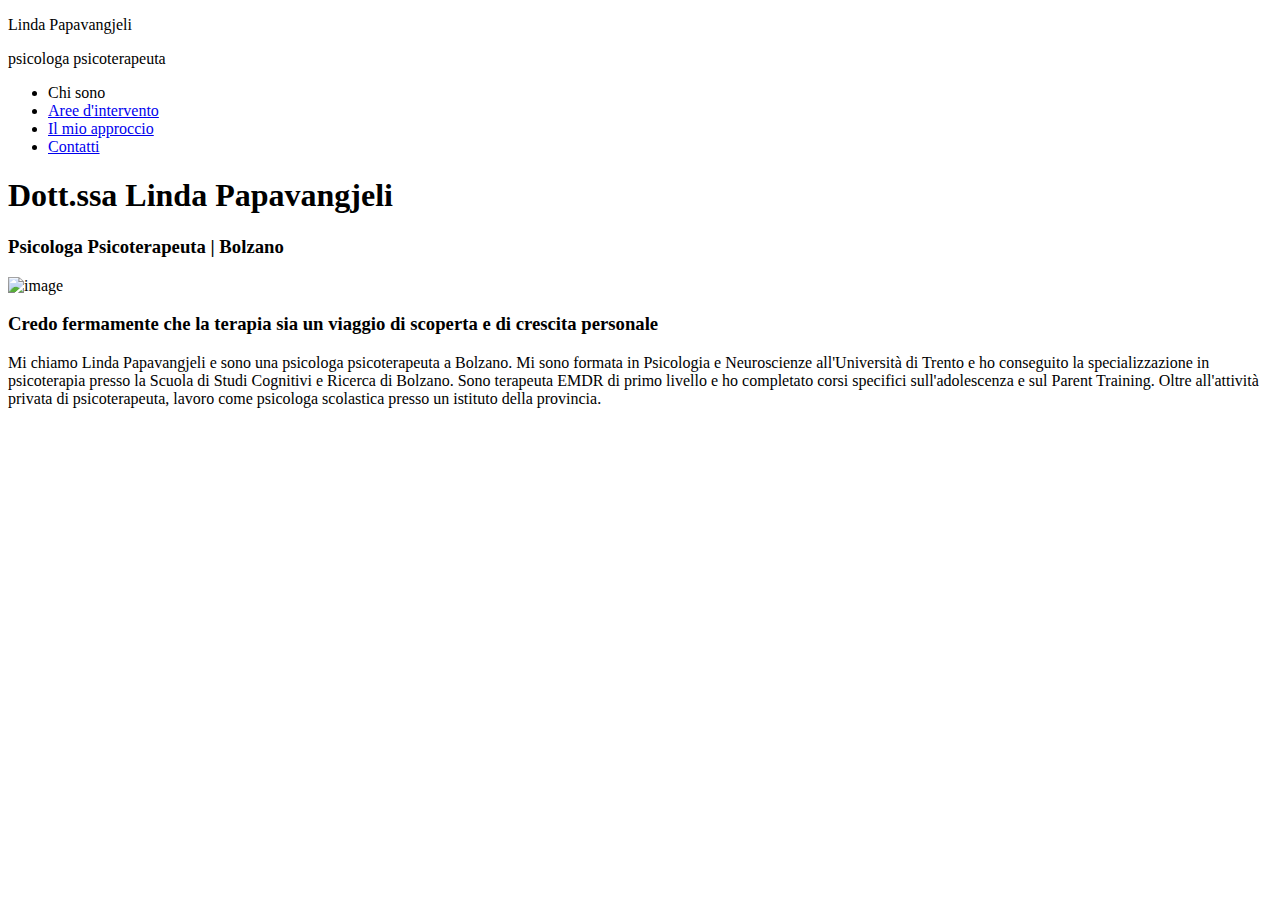
==== index.html @ 80b4fa48 "index updated" ====
<!DOCTYPE html>
<html lang="it" xmlns="http://www.w3.org/1999/html">
<head>
    <meta charset="UTF-8">
    <meta name="viewport" content="width=device-width, initial-scale=1.0">
    <title>Chi sono</title>
    <link rel="stylesheet" href="css/general.css">
    <link rel="stylesheet" href="css/content.css">
</head>
<body>
    <header class="topbar">
        <section id="logo">
            <p id="logo-title">Linda Papavangjeli</p>
            <p id="logo-subtitle">psicologa psicoterapeuta</p>
        </section>
        <nav>
            <ul class="menu">
                <li class="selected">Chi sono</li>
                <li class="unselected"><a href="aree.html">Aree d'intervento</a></li>
                <li class="unselected"><a href="approccio.html">Il mio approccio</a></li>
                <li class="unselected"><a href="contatti.html">Contatti</a></li>
            </ul>
        </nav>
    </header>

    <main>
        <article>
            <section>
                <h1>Dott.ssa Linda Papavangjeli</h1>
                <h3>Psicologa Psicoterapeuta | Bolzano</h3>
            </section>

            <section>
                <img class="vertical" src="images/BW-8829.jpg" alt="image">
                <h3>Credo fermamente che la terapia sia un viaggio di scoperta e di crescita personale</h3>
            </section>

            <section>
                <p>
                    Mi chiamo Linda Papavangjeli e sono una psicologa psicoterapeuta a Bolzano.
                    Mi sono formata in Psicologia e Neuroscienze all'Università di Trento e ho conseguito la
                    specializzazione in psicoterapia presso la Scuola di Studi Cognitivi e Ricerca di Bolzano.
                    Sono terapeuta EMDR di primo livello e ho completato corsi specifici sull'adolescenza e sul
                    Parent Training. Oltre all'attività privata di psicoterapeuta, lavoro come psicologa scolastica
                    presso un istituto della provincia.
                </p>
            </section>
        </article>
    </main>

    <footer>

    </footer>
</body>
</html>
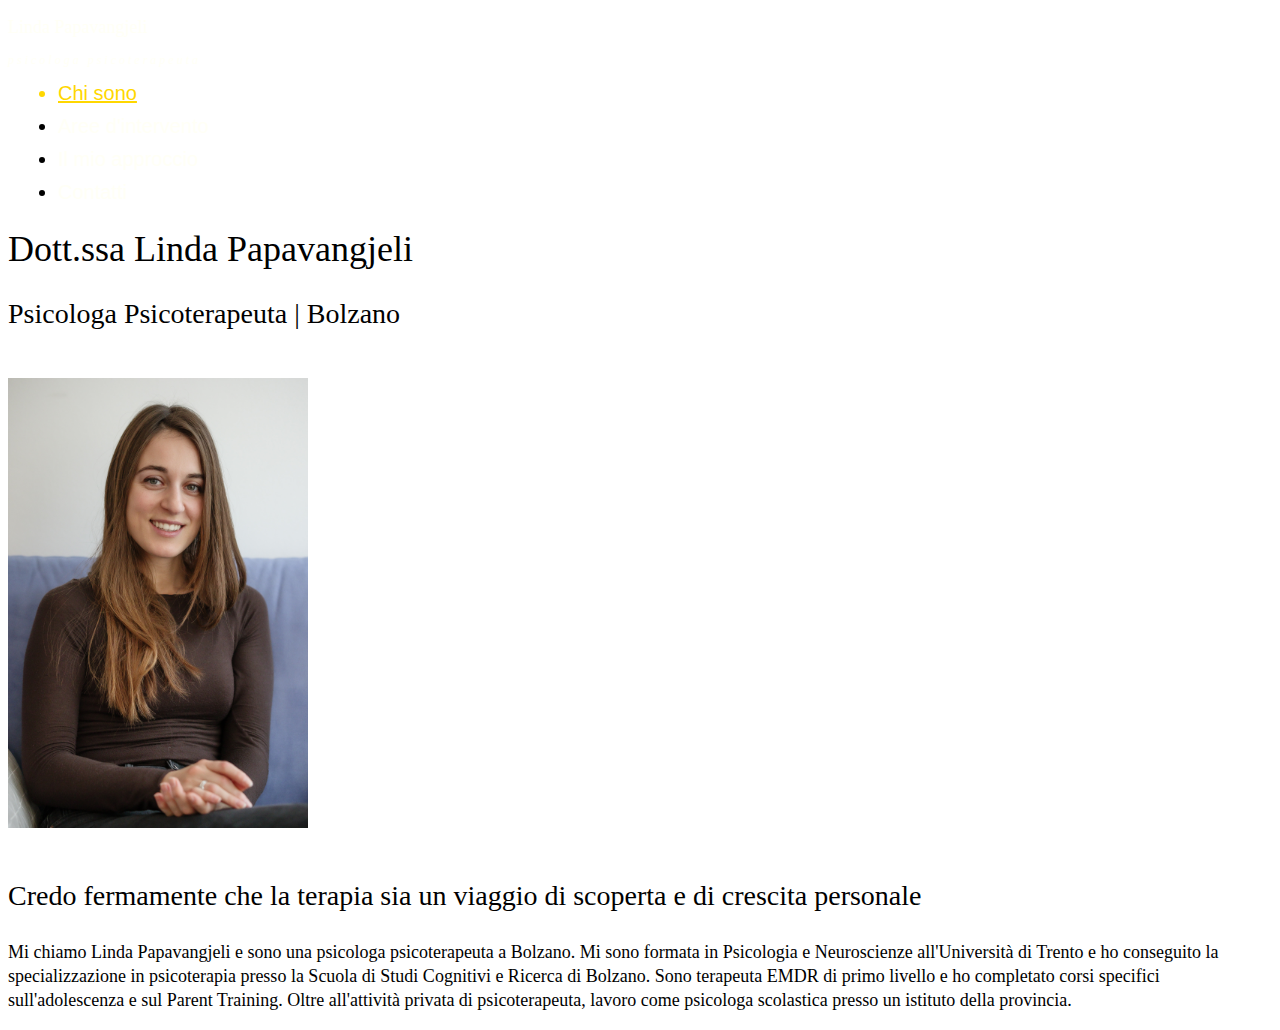
==== commit 04e83cea: "images updated" ====
--- a/index.html
+++ b/index.html
@@ -31,7 +31,7 @@
             </section>
 
             <section>
-                <img class="vertical" src="images/BW-8829.jpg" alt="image">
+                <img class="vertical" src="images/linda.jpg" alt="image">
                 <h3>Credo fermamente che la terapia sia un viaggio di scoperta e di crescita personale</h3>
             </section>
 
--- a/css/content.css
+++ b/css/content.css
@@ -0,0 +1,162 @@
+#logo-title {
+    color: #fffff6;
+}
+
+#logo-subtitle {
+    font-style: italic;
+    color: #fffff6;
+}
+
+ul.menu li {
+    font-family: Arial, sans-serif;
+}
+
+ul.menu li.unselected a {
+    color: #fffff6;
+    text-decoration: none;
+}
+
+ul.menu li.selected,
+ul.menu li.unselected:hover a {
+    color: #ffd700;
+    text-decoration: underline;
+}
+
+ul.menu li.unselected:hover a {
+    cursor: pointer;
+}
+
+h1, h3 {
+    font-weight: normal;
+}
+
+h1 {
+    font-size: 36px;
+}
+
+h3 {
+    font-size: 28px;
+}
+
+p,
+ul.content {
+    line-height: 24px;
+    font-size: 18px;
+}
+
+ul.content {
+    text-align: justify;
+    list-style-position: inside;
+}
+
+main a {
+    color: #888888;
+    text-decoration: none;
+}
+
+img.vertical {
+    margin: 20px auto;
+    width: 300px;
+    height: auto;
+}
+
+img.horizontal {
+    margin: 20px auto;
+    max-width: 100%;
+    height: auto;
+}
+
+input,
+textarea {
+    margin: 5px auto;
+    border: 1px solid #888888;
+    border-radius: 4px;
+    font-size: 16px;
+}
+
+input {
+    padding: 8px;
+}
+
+input[type="text"],
+input[type="email"],
+input[type="tel"],
+textarea {
+    width: 90%;
+}
+
+input[type="submit"] {
+    width: 80%;
+    background-color: #4CAF50;
+    color: white;
+    cursor: pointer;
+}
+
+input[type="submit"]:hover {
+    background-color: #45a049;
+}
+
+textarea {
+    resize: none;
+    font-family: Arial, sans-serif;
+}
+
+textarea::placeholder {
+    font-family: Arial, sans-serif;
+}
+
+
+
+
+
+
+
+
+
+@media only screen and (min-width: 601px) {
+    #logo-title {
+        line-height: 18px;
+        font-size: 18px;
+    }
+
+    #logo-subtitle {
+        line-height: 12px;
+        font-size: 12px;
+        letter-spacing: 3px;
+    }
+
+    ul.menu li {
+        margin: 10px;
+        font-size: 20px;
+    }
+}
+
+@media only screen and (min-width: 401px) and (max-width: 600px) {
+    #logo-title {
+        line-height: 14px;
+        font-size: 14px;
+    }
+
+    #logo-subtitle {
+        line-height: 9px;
+        font-size: 9px;
+        letter-spacing: 2px;
+    }
+
+    ul.menu li {
+        margin: 5px;
+        font-size: 16px;
+    }
+}
+
+@media only screen and (max-width: 400px) {
+    #logo-title {
+        line-height: 10px;
+        font-size: 10px;
+    }
+
+    #logo-subtitle {
+        font-size: 6px;
+        letter-spacing: 1px;
+    }
+}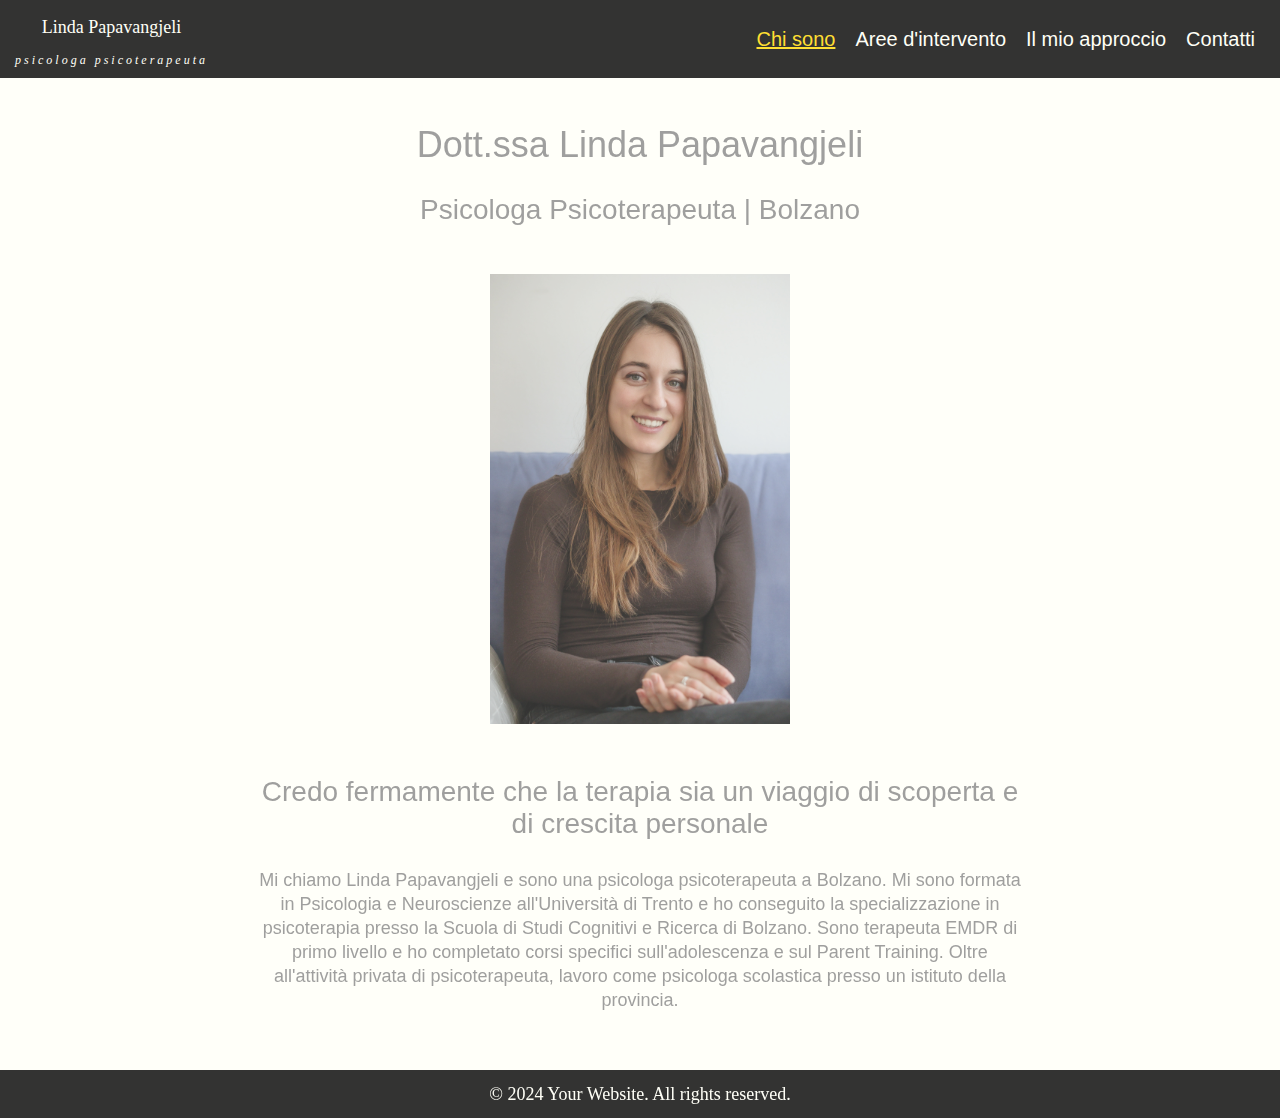
==== commit f1ff4c42: "footer added" ====
--- a/index.html
+++ b/index.html
@@ -49,7 +49,7 @@
     </main>
 
     <footer>
-
+        <p>&copy; 2024 Your Website. All rights reserved.</p>
     </footer>
 </body>
 </html>--- a/css/general.css
+++ b/css/general.css
@@ -0,0 +1,52 @@
+body {
+    margin: 0;
+    background-color: rgba(255, 255, 246, 0.7);
+    opacity: 80%;
+}
+
+header {
+    position: fixed;
+    top: 0;
+    left: 0;
+    width: 100%;
+    z-index: 1;
+    display: flex;
+    justify-content: space-between;
+    align-items: center;
+    background-color: black;
+}
+
+#logo {
+    margin-left: 15px;
+    text-align: center;
+}
+
+nav ul {
+    display: flex;
+    flex-direction: row;
+    margin-right: 15px;
+    list-style-type: none;
+}
+
+main {
+    padding: 100px 20% 40px 20%;
+    color: #888888;
+    text-align: center;
+    font-family: Arial, sans-serif;
+}
+
+main.info {
+    display: flex;
+    justify-content: space-between;
+}
+
+main.info article {
+    width: 40%
+}
+
+footer {
+    padding: 15px;
+    text-align: center;
+    background-color: black;
+    color: #fffff6;
+}--- a/css/content.css
+++ b/css/content.css
@@ -36,6 +36,11 @@
 
 h3 {
     font-size: 28px;
+}
+
+footer p {
+    margin: 0;
+    line-height: 18px;
 }
 
 p,
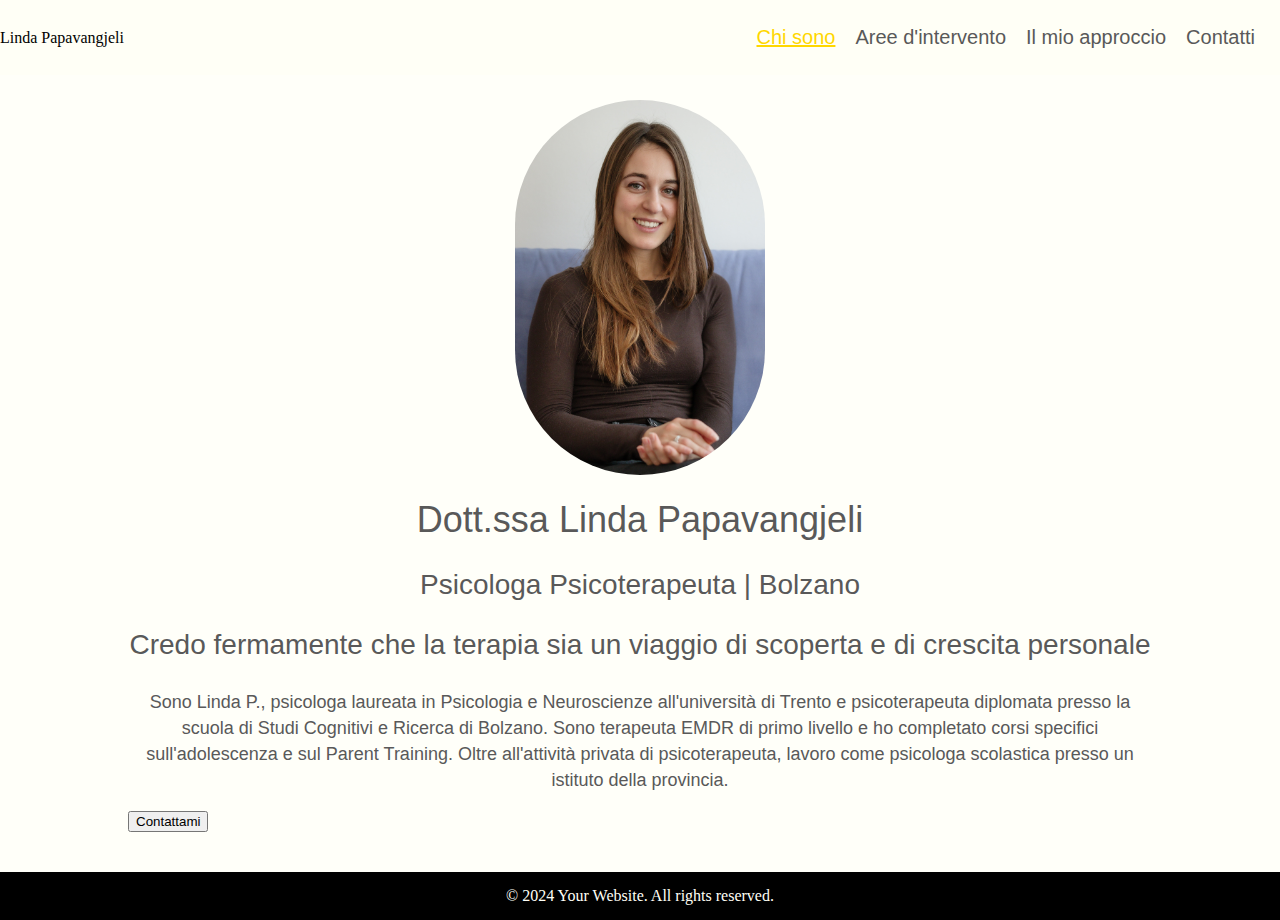
==== commit d2d33db3: "restructuring part 2" ====
--- a/index.html
+++ b/index.html
@@ -5,47 +5,43 @@
     <meta name="viewport" content="width=device-width, initial-scale=1.0">
     <title>Chi sono</title>
     <link rel="stylesheet" href="css/general.css">
-    <link rel="stylesheet" href="css/content.css">
+    <link rel="stylesheet" href="css/style.css">
 </head>
 <body>
-    <header class="topbar">
-        <section id="logo">
-            <p id="logo-title">Linda Papavangjeli</p>
-            <p id="logo-subtitle">psicologa psicoterapeuta</p>
-        </section>
+    <header>
+        <p>Linda Papavangjeli</p>
         <nav>
             <ul class="menu">
                 <li class="selected">Chi sono</li>
-                <li class="unselected"><a href="aree.html">Aree d'intervento</a></li>
-                <li class="unselected"><a href="approccio.html">Il mio approccio</a></li>
-                <li class="unselected"><a href="contatti.html">Contatti</a></li>
+                <li><a href="aree.html">Aree d'intervento</a></li>
+                <li><a href="approccio.html">Il mio approccio</a></li>
+                <li><a href="contatti.html">Contatti</a></li>
             </ul>
         </nav>
     </header>
 
     <main>
         <article>
-            <section>
-                <h1>Dott.ssa Linda Papavangjeli</h1>
-                <h3>Psicologa Psicoterapeuta | Bolzano</h3>
-            </section>
+            <img class="profile-pic" src="images/linda.jpg" alt="image">
+            <h1>Dott.ssa Linda Papavangjeli</h1>
+            <h3>Psicologa Psicoterapeuta | Bolzano</h3>
+            <h3>Credo fermamente che la terapia sia un viaggio di scoperta e di crescita personale</h3>
+            <p>
+                Sono Linda P., psicologa laureata in Psicologia e Neuroscienze all'università di Trento e
+                psicoterapeuta diplomata presso la scuola di Studi Cognitivi e Ricerca di Bolzano. Sono terapeuta
+                EMDR di primo livello e ho completato corsi specifici sull'adolescenza e sul
+                Parent Training. Oltre all'attività privata di psicoterapeuta, lavoro come psicologa scolastica
+                presso un istituto della provincia.
+            </p>
 
-            <section>
-                <img class="vertical" src="images/linda.jpg" alt="image">
-                <h3>Credo fermamente che la terapia sia un viaggio di scoperta e di crescita personale</h3>
-            </section>
+            <a href="contatti.html">
+                <button>
+                    Contattami
+                </button>
+            </a>
+        </article>
 
-            <section>
-                <p>
-                    Mi chiamo Linda Papavangjeli e sono una psicologa psicoterapeuta a Bolzano.
-                    Mi sono formata in Psicologia e Neuroscienze all'Università di Trento e ho conseguito la
-                    specializzazione in psicoterapia presso la Scuola di Studi Cognitivi e Ricerca di Bolzano.
-                    Sono terapeuta EMDR di primo livello e ho completato corsi specifici sull'adolescenza e sul
-                    Parent Training. Oltre all'attività privata di psicoterapeuta, lavoro come psicologa scolastica
-                    presso un istituto della provincia.
-                </p>
-            </section>
-        </article>
+
     </main>
 
     <footer>
--- a/css/general.css
+++ b/css/general.css
@@ -1,52 +1,25 @@
-body {
-    margin: 0;
-    background-color: rgba(255, 255, 246, 0.7);
-    opacity: 80%;
-}
-
-header {
-    position: fixed;
-    top: 0;
-    left: 0;
-    width: 100%;
-    z-index: 1;
-    display: flex;
-    justify-content: space-between;
-    align-items: center;
-    background-color: black;
-}
-
-#logo {
-    margin-left: 15px;
-    text-align: center;
-}
-
-nav ul {
-    display: flex;
-    flex-direction: row;
-    margin-right: 15px;
-    list-style-type: none;
-}
-
-main {
-    padding: 100px 20% 40px 20%;
-    color: #888888;
-    text-align: center;
-    font-family: Arial, sans-serif;
-}
-
-main.info {
-    display: flex;
-    justify-content: space-between;
-}
-
-main.info article {
-    width: 40%
-}
-
 footer {
     padding: 15px;
     text-align: center;
     background-color: black;
     color: #fffff6;
+}
+
+footer p {
+    margin: 0;
+    line-height: 18px;
+}
+
+@media only screen and (min-width: 601px) {
+    ul.menu li {
+        margin: 10px;
+        font-size: 20px;
+    }
+}
+
+@media only screen and (min-width: 401px) and (max-width: 600px) {
+    ul.menu li {
+        margin: 5px;
+        font-size: 16px;
+    }
 }--- a/css/style.css
+++ b/css/style.css
@@ -0,0 +1,163 @@
+/* Layout */
+body {
+    margin: 0;
+    background-color: rgba(255, 255, 246, 0.7);
+}
+
+header {
+    position: fixed;
+    top: 0;
+    left: 0;
+    width: 100%;
+    z-index: 1;
+    display: flex;
+    justify-content: space-between;
+    align-items: center;
+    background-color: #fffff6;
+}
+
+main {
+    padding: 100px 10% 40px 10%;
+}
+
+main.info {
+    display: flex;
+}
+
+.input-container {
+    text-align: center;
+    flex: 0 0 45%;
+}
+
+@media only screen and (min-width: 960px) {
+    main.info {
+        flex-direction: row;
+        justify-content: space-between;
+    }
+}
+
+@media only screen and (min-width: 401px) and (max-width: 960px) {
+    main.info {
+        flex-direction: column;
+    }
+}
+
+
+/* Text */
+h1,
+h3,
+main p {
+    text-align: center;
+    font-family: Arial, sans-serif;
+    color: #595959;
+}
+
+h1, h3 {
+    font-weight: normal;
+}
+
+h1 {
+    font-size: 36px;
+}
+
+h3 {
+    font-size: 28px;
+}
+
+main p {
+    font-size: 18px;
+    line-height: 26px;
+}
+
+
+/* List and link */
+ul {
+    padding: 0;
+}
+
+li {
+    list-style-type: none;
+    font-family: Arial, sans-serif;
+}
+
+nav ul {
+    display: flex;
+    margin-right: 15px;
+}
+
+nav a {
+    color: #595959;
+    text-decoration: none;
+}
+
+nav li:hover a,
+nav li.selected {
+    color: #ffd700;
+    text-decoration: underline;
+}
+
+nav li:hover a {
+    cursor: pointer;
+}
+
+main li {
+    text-align: center;
+    font-size: 16px;
+    line-height: 22px;
+    color: #595959;
+}
+
+
+/* Image */
+img {
+    display: block;
+    margin-left: auto;
+    margin-right: auto;
+}
+
+img.profile-pic {
+    width: 250px;
+    height: auto;
+    border-radius: 180px;
+}
+
+
+/* Form */
+input,
+textarea {
+    margin: 10px auto;
+    border: 1px solid #888888;
+    border-radius: 4px;
+    font-size: 16px;
+}
+
+input {
+    padding: 8px;
+}
+
+input[type="text"],
+input[type="email"],
+input[type="tel"] {
+    width: 80%;
+}
+
+input[type="submit"] {
+    width: 60%;
+    background-color: #4CAF50;
+    color: #FFFFFF;
+    cursor: pointer;
+}
+
+input[type="submit"]:hover {
+    background-color: #45A049;
+}
+
+textarea {
+    width: 84%;
+    resize: none;
+    font-family: Arial, sans-serif;
+}
+
+textarea::placeholder {
+    font-family: Arial, sans-serif;
+}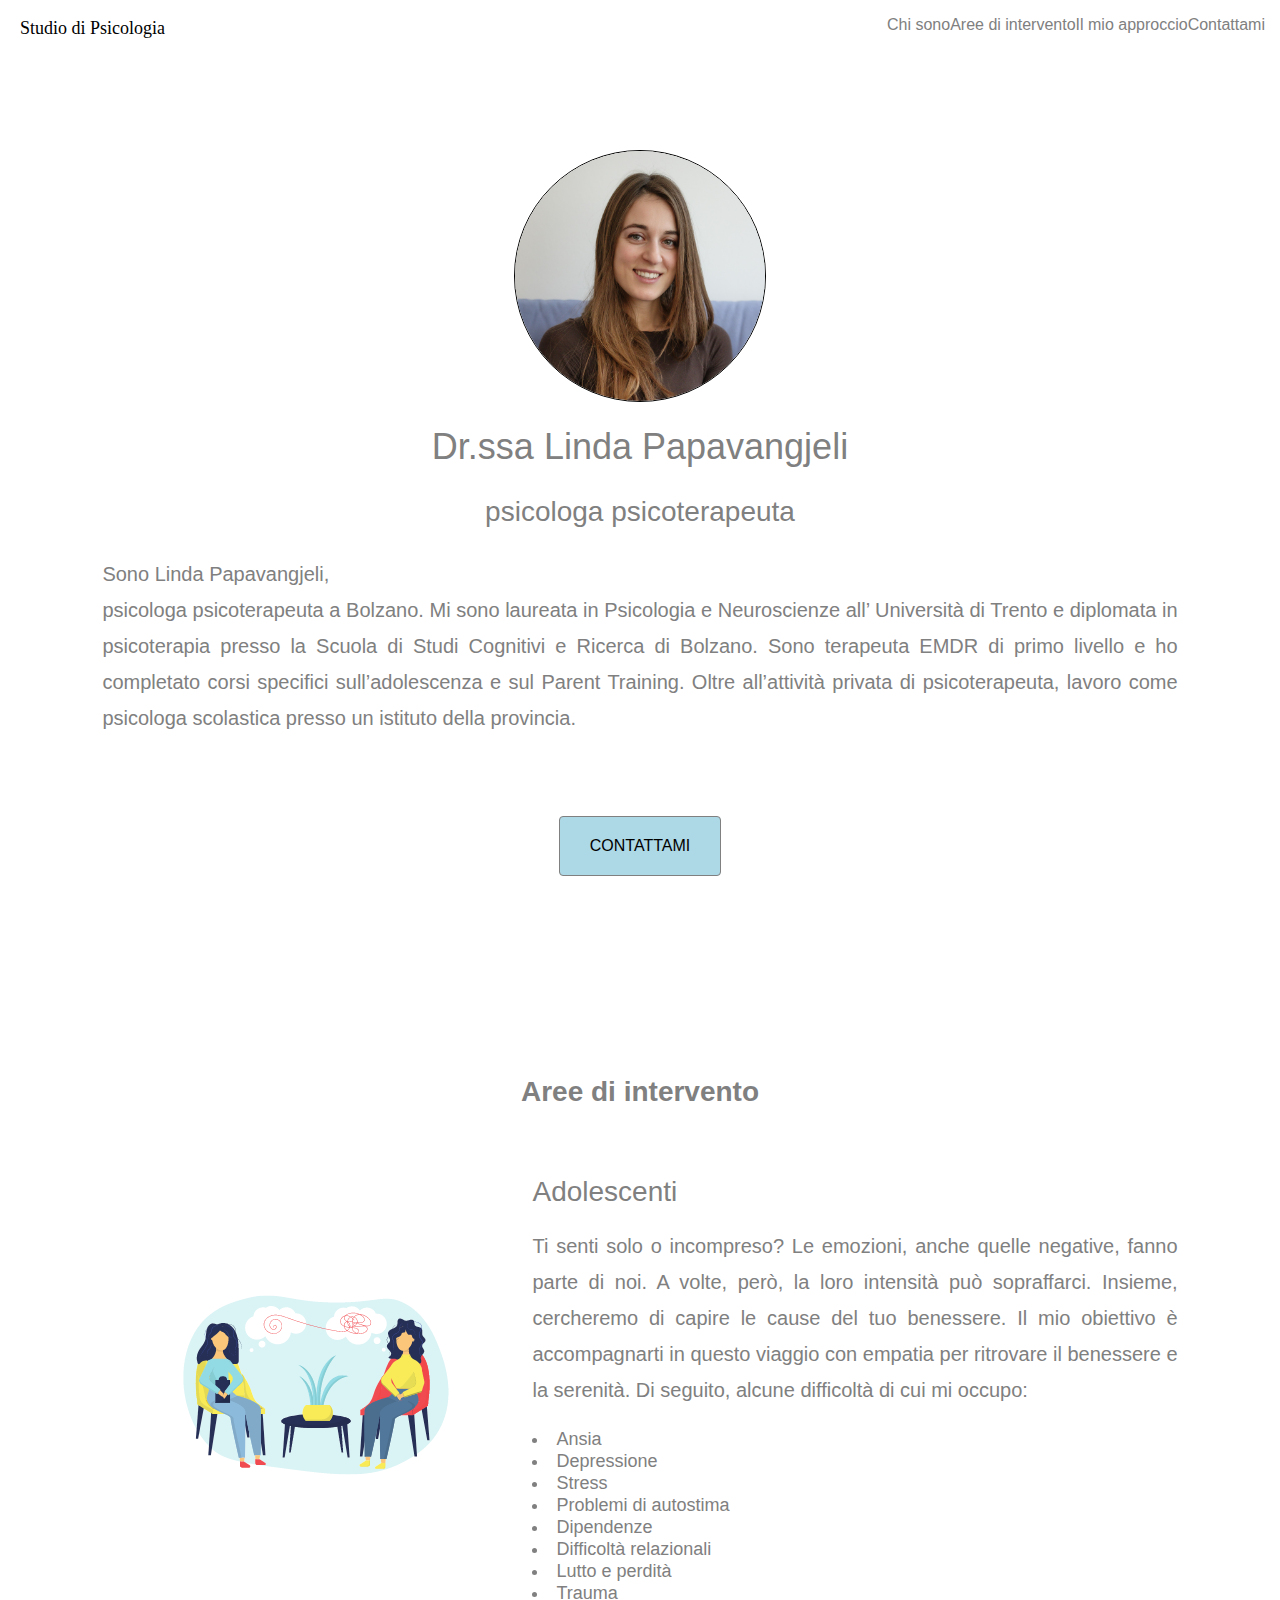
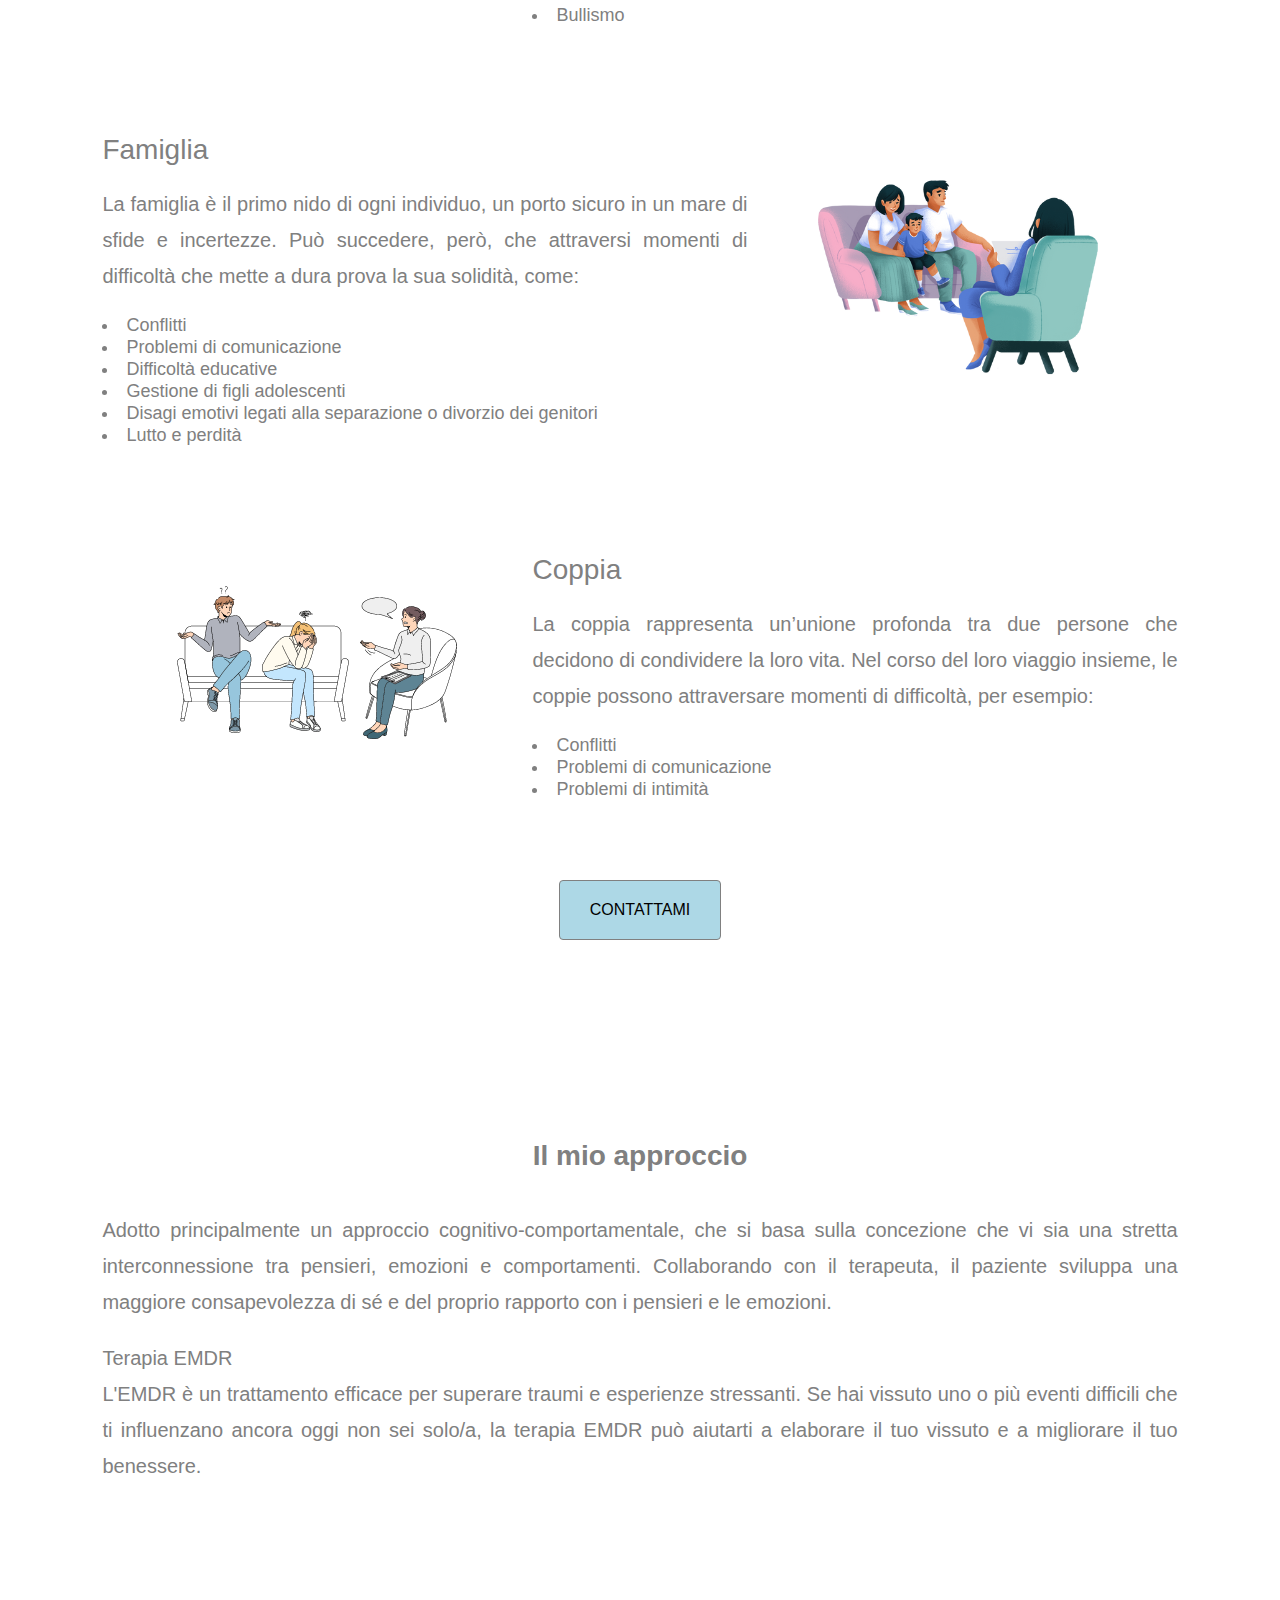
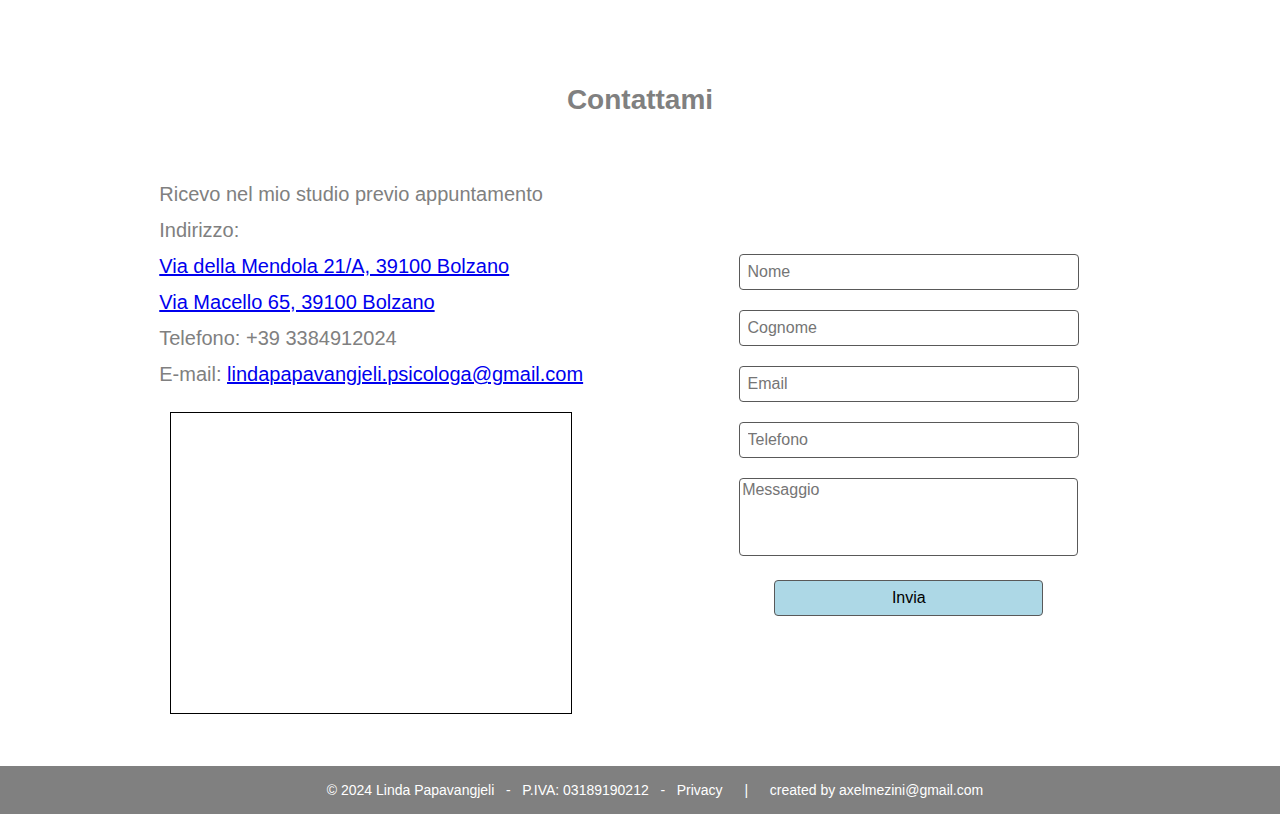
==== commit 7be08763: "website new version" ====
--- a/index.html
+++ b/index.html
@@ -1,51 +1,192 @@
 <!DOCTYPE html>
-<html lang="it" xmlns="http://www.w3.org/1999/html">
+<html lang="en">
 <head>
     <meta charset="UTF-8">
     <meta name="viewport" content="width=device-width, initial-scale=1.0">
-    <title>Chi sono</title>
+    <title>Linda Papavangjeli</title>
     <link rel="stylesheet" href="css/general.css">
     <link rel="stylesheet" href="css/style.css">
 </head>
 <body>
     <header>
-        <p>Linda Papavangjeli</p>
+        <p>Studio di Psicologia</p>
         <nav>
-            <ul class="menu">
-                <li class="selected">Chi sono</li>
-                <li><a href="aree.html">Aree d'intervento</a></li>
-                <li><a href="approccio.html">Il mio approccio</a></li>
-                <li><a href="contatti.html">Contatti</a></li>
+            <ul>
+                <li><a class="text" href="#chi_sono">Chi sono</a></li>
+                <li><a class="text" href="#aree">Aree di intervento</a></li>
+                <li><a class="text" href="#approccio">Il mio approccio</a></li>
+                <li><a class="text" href="#contatti">Contattami</a></li>
             </ul>
         </nav>
     </header>
 
     <main>
-        <article>
-            <img class="profile-pic" src="images/linda.jpg" alt="image">
-            <h1>Dott.ssa Linda Papavangjeli</h1>
-            <h3>Psicologa Psicoterapeuta | Bolzano</h3>
-            <h3>Credo fermamente che la terapia sia un viaggio di scoperta e di crescita personale</h3>
-            <p>
-                Sono Linda P., psicologa laureata in Psicologia e Neuroscienze all'università di Trento e
-                psicoterapeuta diplomata presso la scuola di Studi Cognitivi e Ricerca di Bolzano. Sono terapeuta
-                EMDR di primo livello e ho completato corsi specifici sull'adolescenza e sul
-                Parent Training. Oltre all'attività privata di psicoterapeuta, lavoro come psicologa scolastica
-                presso un istituto della provincia.
-            </p>
+        <div>
+            <section class="stand-alone div-title">
+                <img class="profile-pic" src="images/linda.jpg" alt="image">
+                <h1 class="text">Dr.ssa Linda Papavangjeli</h1>
+                <h3 class="text">psicologa psicoterapeuta</h3>
+            </section>
 
-            <a href="contatti.html">
-                <button>
-                    Contattami
-                </button>
-            </a>
-        </article>
+            <article>
+                <p class="text" id="chi_sono">
+                    Sono Linda Papavangjeli, <br>
+                    psicologa psicoterapeuta a Bolzano. Mi sono laureata in Psicologia e Neuroscienze all’ Università
+                    di Trento e diplomata in psicoterapia presso la Scuola di Studi Cognitivi e Ricerca di Bolzano.
+                    Sono terapeuta EMDR di primo livello e ho completato corsi specifici sull’adolescenza e sul Parent
+                    Training. Oltre all’attività privata di psicoterapeuta, lavoro come psicologa scolastica presso un
+                    istituto della provincia.
+                </p>
+            </article>
 
+            <section class="stand-alone">
+                <a href="#contatti"><button>CONTATTAMI</button></a>
+            </section>
+        </div>
 
+        <div>
+            <section>
+                <h3 class="text div-title" id="aree">Aree di intervento</h3>
+            </section>
+
+            <article>
+                <section class="row-container">
+                    <section class="forty-col">
+                        <img src="images/vignetta-individuale.png">
+                    </section>
+                    <section class="sixty-col">
+                        <h3 class="text article-title">Adolescenti</h3>
+                        <p class="text">
+                            Ti senti solo o incompreso? Le emozioni, anche quelle negative, fanno parte di noi. A volte,
+                            però, la loro intensità può sopraffarci. Insieme, cercheremo di capire le cause del tuo
+                            benessere. Il mio obiettivo è accompagnarti in questo viaggio con empatia per ritrovare il
+                            benessere e la serenità. Di seguito, alcune difficoltà di cui mi occupo:
+                        </p>
+                        <ul class="text">
+                            <li>Ansia</li>
+                            <li>Depressione</li>
+                            <li>Stress</li>
+                            <li>Problemi di autostima</li>
+                            <li>Dipendenze</li>
+                            <li>Difficoltà relazionali</li>
+                            <li>Lutto e perdità</li>
+                            <li>Trauma</li>
+                            <li>Bullismo</li>
+                        </ul>
+                    </section>
+                </section>
+            </article>
+
+            <article>
+                <section class="row-container">
+                    <section class="sixty-col">
+                        <h3 class="text article-title">Famiglia</h3>
+                        <p class="text">
+                            La famiglia è il primo nido di ogni individuo, un porto sicuro in un mare di sfide e incertezze.
+                            Può succedere, però, che attraversi momenti di difficoltà che mette a dura prova la sua solidità,
+                            come:
+                        </p>
+                        <ul class="text">
+                            <li>Conflitti</li>
+                            <li>Problemi di comunicazione</li>
+                            <li>Difficoltà educative</li>
+                            <li>Gestione di figli adolescenti</li>
+                            <li>Disagi emotivi legati alla separazione o divorzio dei genitori</li>
+                            <li>Lutto e perdità</li>
+                        </ul>
+                    </section>
+                    <section class="forty-col">
+                        <img src="images/vignetta-famiglia.png">
+                    </section>
+                </section>
+            </article>
+
+            <article>
+                <section class="row-container">
+                    <section class="forty-col">
+                        <img src="images/vignetta-coppia.png">
+                    </section>
+                    <section class="sixty-col">
+                        <h3 class="text article-title">Coppia</h3>
+                        <p class="text">
+                            La coppia rappresenta un’unione profonda tra due persone che decidono di condividere la loro vita.
+                            Nel corso del loro viaggio insieme, le coppie possono attraversare momenti di difficoltà, per
+                            esempio:
+                        </p>
+                        <ul class="text">
+                            <li>Conflitti</li>
+                            <li>Problemi di comunicazione</li>
+                            <li>Problemi di intimità</li>
+                        </ul>
+                    </section>
+                </section>
+            </article>
+
+            <section class="stand-alone">
+                <a href="#contatti"><button>CONTATTAMI</button></a>
+            </section>
+        </div>
+
+        <div>
+            <section>
+                <h3 class="text div-title" id="approccio">Il mio approccio</h3>
+            </section>
+
+            <article>
+                <p class="text">
+                    Adotto principalmente un approccio cognitivo-comportamentale, che si basa sulla concezione che
+                    vi sia una stretta interconnessione tra pensieri, emozioni e comportamenti. Collaborando con il
+                    terapeuta, il paziente sviluppa una maggiore consapevolezza di sé e del proprio rapporto con i
+                    pensieri e le emozioni.
+                </p>
+                <p class="text">
+                    Terapia EMDR<br>
+                    L'EMDR è un trattamento efficace per superare traumi e esperienze stressanti. Se hai vissuto uno
+                    o più eventi difficili che ti influenzano ancora oggi non sei solo/a, la terapia EMDR può aiutarti
+                    a elaborare il tuo vissuto e a migliorare il tuo benessere.
+                </p>
+            </article>
+        </div>
+
+        <div>
+            <section>
+                <h3 class="text div-title" id="contatti">Contattami</h3>
+            </section>
+
+            <section class="row-container">
+                <section class="half-col">
+                    <p class="text">
+                        Ricevo nel mio studio previo appuntamento<br>
+                        Indirizzo:<br>
+                        <a href="https://maps.app.goo.gl/fCqnKPeCUBARVrgw9" target="_blank">Via della Mendola 21/A, 39100 Bolzano</a><br>
+                        <a href="https://maps.app.goo.gl/fCqnKPeCUBARVrgw9" target="_blank">Via Macello 65, 39100 Bolzano</a><br>
+                        Telefono: +39 3384912024<br>
+                        E-mail: <a href="mailto:lindapapavangjeli.psicologa@gmail.com">lindapapavangjeli.psicologa@gmail.com</a><br>
+                    </p>
+                    <iframe
+                            src="https://www.google.com/maps/embed?pb=!1m18!1m12!1m3!1d10985.652539753599!2d11.32872847741359!3d46.499931937754305!2m3!1f0!2f0!3f0!3m2!1i1024!2i768!4f13.1!3m3!1m2!1s0x47829e8403ad65d3%3A0xd359dd62f2053709!2sVia%20della%20Mendola%2C%2021a%2C%2039100%20Bolzano%20BZ!5e0!3m2!1sit!2sit!4v1709065521201!5m2!1sit!2sit"
+                            width="400" height="300" style="border:1px solid black;"
+                            allowfullscreen="" loading="lazy" referrerpolicy="no-referrer-when-downgrade">
+                    </iframe>
+                </section>
+
+                <section class="half-col">
+                    <form method="post">
+                        <input type="text" placeholder="Nome" required>
+                        <input type="text" placeholder="Cognome" required>
+                        <input type="email" placeholder="Email" required>
+                        <input type="tel" placeholder="Telefono">
+                        <textarea rows="4" cols="50" placeholder="Messaggio" required></textarea>
+
+                        <input type="submit" value="Invia">
+                    </form>
+                </section>
+            </section>
+        </div>
     </main>
 
     <footer>
-        <p>&copy; 2024 Your Website. All rights reserved.</p>
+        <p>&copy; 2024 Linda Papavangjeli &nbsp; - &nbsp; P.IVA: 03189190212 &nbsp; - &nbsp; Privacy &emsp; | &emsp; created by axelmezini@gmail.com</p>
     </footer>
 </body>
 </html>--- a/css/style.css
+++ b/css/style.css
@@ -1,7 +1,9 @@
 /* Layout */
 body {
     margin: 0;
-    background-color: rgba(255, 255, 246, 0.7);
+    position: relative;
+    min-height: 100vh;
+    background-color: white;
 }
 
 header {
@@ -12,44 +14,110 @@
     z-index: 1;
     display: flex;
     justify-content: space-between;
+    background-color: white;
+}
+
+main {
+    padding: 150px 8% 100px 8%;
+}
+
+section.row-container {
+    display: flex;
     align-items: center;
-    background-color: #fffff6;
-}
-
-main {
-    padding: 100px 10% 40px 10%;
-}
-
-main.info {
-    display: flex;
-}
-
-.input-container {
-    text-align: center;
-    flex: 0 0 45%;
-}
-
+}
+
+article {
+    margin-bottom: 80px;
+}
+
+section.stand-alone {
+    text-align: center;
+}
+
+.half-col {
+    flex: 0 0 50%;
+    display: flex;
+    flex-direction: column;
+    align-items: center;
+}
+
+.forty-col {
+    flex: 0 0 40%;
+}
+
+.sixty-col {
+    flex: 0 0 60%;
+    display: flex;
+    flex-direction: column;
+}
+
+footer {
+    position: absolute;
+    bottom: 0;
+    width: 100%;
+    z-index: 1;
+    text-align: center;
+    background-color: grey;
+}
+
+/*Media query for forms*/
 @media only screen and (min-width: 960px) {
-    main.info {
-        flex-direction: row;
-        justify-content: space-between;
-    }
-}
-
-@media only screen and (min-width: 401px) and (max-width: 960px) {
-    main.info {
-        flex-direction: column;
-    }
+
+}
+
+@media only screen and (max-width: 960px) {
+
+}
+
+
+/* Menu and List */
+ul {
+    padding: 0;
+}
+
+nav ul {
+    display: flex;
+    margin-right: 15px;
+}
+
+nav li {
+    list-style-type: none;
+}
+
+/*TODO: Change Font*/
+nav li.selected {
+    font-family: "Arial", sans-serif;
+}
+
+nav a {
+    text-decoration: none;
+}
+
+nav li:hover a,
+nav li.open {
+    color: #ffd700;
+    text-decoration: underline;
+}
+
+nav li:hover a {
+    cursor: pointer;
+}
+
+main ul {
+    margin: 0;
+}
+
+main li {
+    list-style-position: inside;
+    font-size: 18px;
+    line-height: 22px;
 }
 
 
 /* Text */
-h1,
-h3,
-main p {
-    text-align: center;
-    font-family: Arial, sans-serif;
-    color: #595959;
+.text {
+    font-family: "Aptos", sans-serif;
+    color: grey;
 }
 
 h1, h3 {
@@ -64,47 +132,34 @@
     font-size: 28px;
 }
 
+h3.div-title {
+    margin-top: 200px;
+    margin-bottom: 40px;
+    text-align: center;
+    font-weight: bold;
+}
+
+h3.article-title {
+    margin-bottom: 0px;
+}
+
+/*TODO: Placehoder logo*/
+header p {
+    font-size: 18px;
+    padding-left: 20px;
+}
+
 main p {
-    font-size: 18px;
-    line-height: 26px;
-}
-
-
-/* List and link */
-ul {
-    padding: 0;
-}
-
-li {
-    list-style-type: none;
-    font-family: Arial, sans-serif;
-}
-
-nav ul {
-    display: flex;
-    margin-right: 15px;
-}
-
-nav a {
-    color: #595959;
-    text-decoration: none;
-}
-
-nav li:hover a,
-nav li.selected {
-    color: #ffd700;
-    text-decoration: underline;
-}
-
-nav li:hover a {
-    cursor: pointer;
-}
-
-main li {
-    text-align: center;
-    font-size: 16px;
-    line-height: 22px;
-    color: #595959;
+    text-align: justify;
+    font-size: 20px;
+    line-height: 36px;
+}
+
+/*TODO: Change font */
+footer p {
+    font-family: "Arial", sans-serif;
+    font-size: 14px;
+    color: white;
 }
 
 
@@ -118,15 +173,20 @@
 img.profile-pic {
     width: 250px;
     height: auto;
-    border-radius: 180px;
+    border-radius: 160px;
+    border: solid 1px
 }
 
 
 /* Form */
+form {
+    text-align: center;
+}
+
 input,
 textarea {
     margin: 10px auto;
-    border: 1px solid #888888;
+    border: 1px solid #595959;
     border-radius: 4px;
     font-size: 16px;
 }
@@ -138,26 +198,35 @@
 input[type="text"],
 input[type="email"],
 input[type="tel"] {
-    width: 80%;
-}
-
-input[type="submit"] {
     width: 60%;
-    background-color: #4CAF50;
-    color: #FFFFFF;
-    cursor: pointer;
-}
-
-input[type="submit"]:hover {
-    background-color: #45A049;
 }
 
 textarea {
-    width: 84%;
+    width: 62%;
     resize: none;
     font-family: Arial, sans-serif;
 }
 
-textarea::placeholder {
-    font-family: Arial, sans-serif;
+button,
+input[type="submit"] {
+    background-color: lightblue;
+    color: black;
+    cursor: pointer;
+}
+
+input[type="submit"] {
+    width: 50%;
+}
+
+button {
+    padding: 20px 30px;
+    border: 1px solid grey;
+    border-radius: 4px;
+    font-size: 16px;
+}
+
+/*TODO: Cambiare stile bottoni*/
+button:hover,
+input[type="submit"]:hover {
+    background-color: #006837;
 }